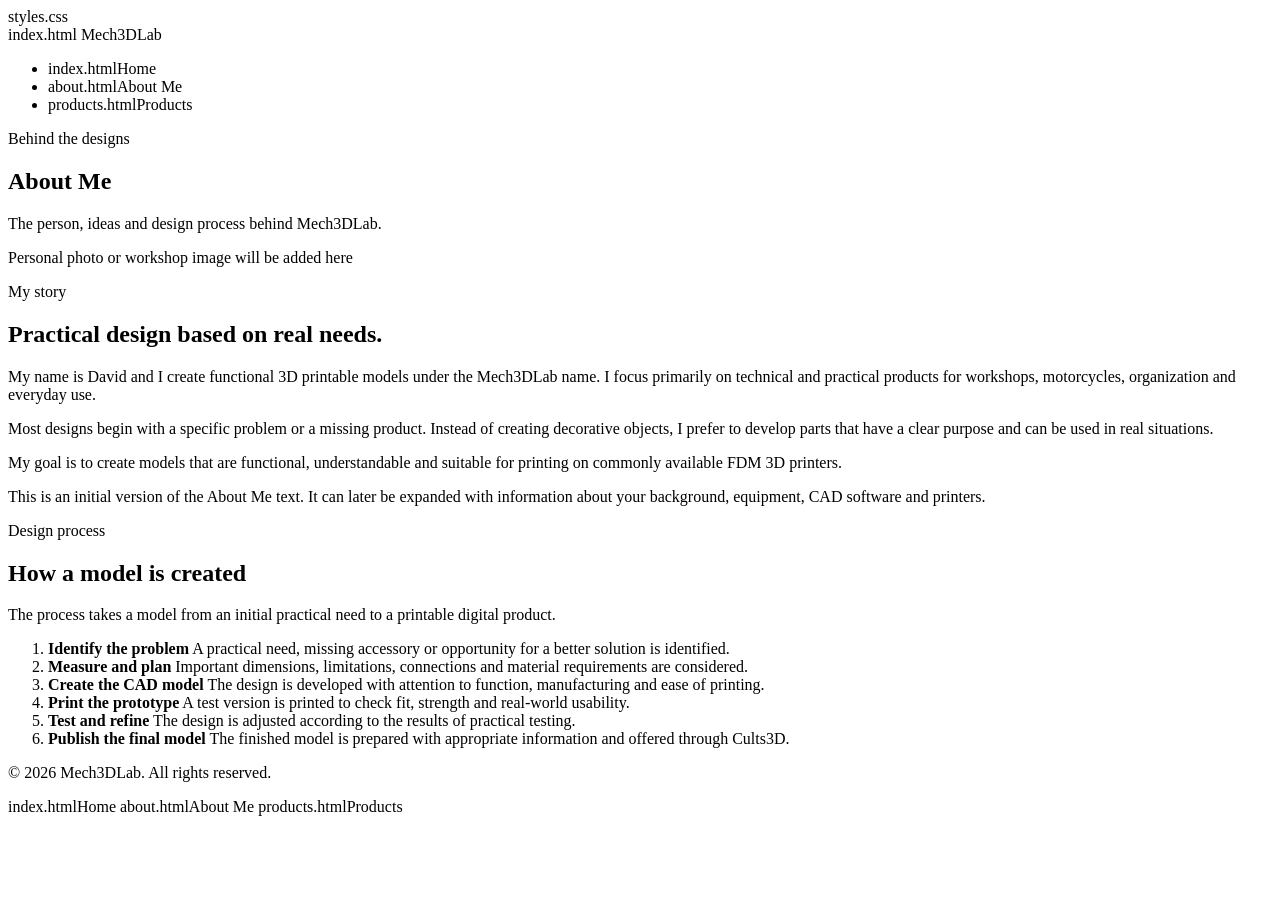
==== about.html @ 051d4169 "Create About Me page" ====
<!DOCTYPE html>
<html lang="en">
<head>
    <meta charset="UTF-8">
    <meta name="viewport" content="width=device-width, initial-scale=1.0">

    <title>About Me | Mech3DLab</title>

    <meta
        name="description"
        content="Learn about Mech3DLab and the process behind its functional 3D printable models."
    >

    styles.css
</head>

<body>

<header class="site-header">
    <nav class="navigation">
        index.html
            Mech<span>3D</span>Lab
        </a>

        <ul class="nav-links">
            <li>index.htmlHome</a></li>
            <li>about.htmlAbout Me</a></li>
            <li>products.htmlProducts</a></li>
        </ul>
    </nav>
</header>

<main>

    <section class="page-hero">
        <div class="page-hero-content">
            <p class="eyebrow">Behind the designs</p>
            <h1>About Me</h1>

            <p class="hero-text">
                The person, ideas and design process behind Mech3DLab.
            </p>
        </div>
    </section>

    <section class="section">
        <div class="about-layout">

            <div class="profile-placeholder">
                Personal photo or workshop image
                will be added here
            </div>

            <div class="about-text">
                <p class="eyebrow">My story</p>

                <h2>Practical design based on real needs.</h2>

                <p>
                    My name is David and I create functional 3D printable
                    models under the Mech3DLab name. I focus primarily on
                    technical and practical products for workshops,
                    motorcycles, organization and everyday use.
                </p>

                <p>
                    Most designs begin with a specific problem or a missing
                    product. Instead of creating decorative objects, I prefer
                    to develop parts that have a clear purpose and can be used
                    in real situations.
                </p>

                <p>
                    My goal is to create models that are functional,
                    understandable and suitable for printing on commonly
                    available FDM 3D printers.
                </p>

                <div class="notice">
                    This is an initial version of the About Me text.
                    It can later be expanded with information about your
                    background, equipment, CAD software and printers.
                </div>
            </div>

        </div>
    </section>

    <section class="section section-small">
        <div class="section-heading">
            <p class="eyebrow">Design process</p>
            <h2>How a model is created</h2>

            <p>
                The process takes a model from an initial practical need
                to a printable digital product.
            </p>
        </div>

        <ol class="process-list">
            <li>
                <strong>Identify the problem</strong>
                A practical need, missing accessory or opportunity for
                a better solution is identified.
            </li>

            <li>
                <strong>Measure and plan</strong>
                Important dimensions, limitations, connections and
                material requirements are considered.
            </li>

            <li>
                <strong>Create the CAD model</strong>
                The design is developed with attention to function,
                manufacturing and ease of printing.
            </li>

            <li>
                <strong>Print the prototype</strong>
                A test version is printed to check fit, strength and
                real-world usability.
            </li>

            <li>
                <strong>Test and refine</strong>
                The design is adjusted according to the results of
                practical testing.
            </li>

            <li>
                <strong>Publish the final model</strong>
                The finished model is prepared with appropriate
                information and offered through Cults3D.
            </li>
        </ol>
    </section>

</main>

<footer class="site-footer">
    <div class="footer-content">
        <p>© 2026 Mech3DLab. All rights reserved.</p>

        <div class="footer-links">
            index.htmlHome</a>
            about.htmlAbout Me</a>
            products.htmlProducts</a>
        </div>
    </div>
</footer>

</body>
</html>
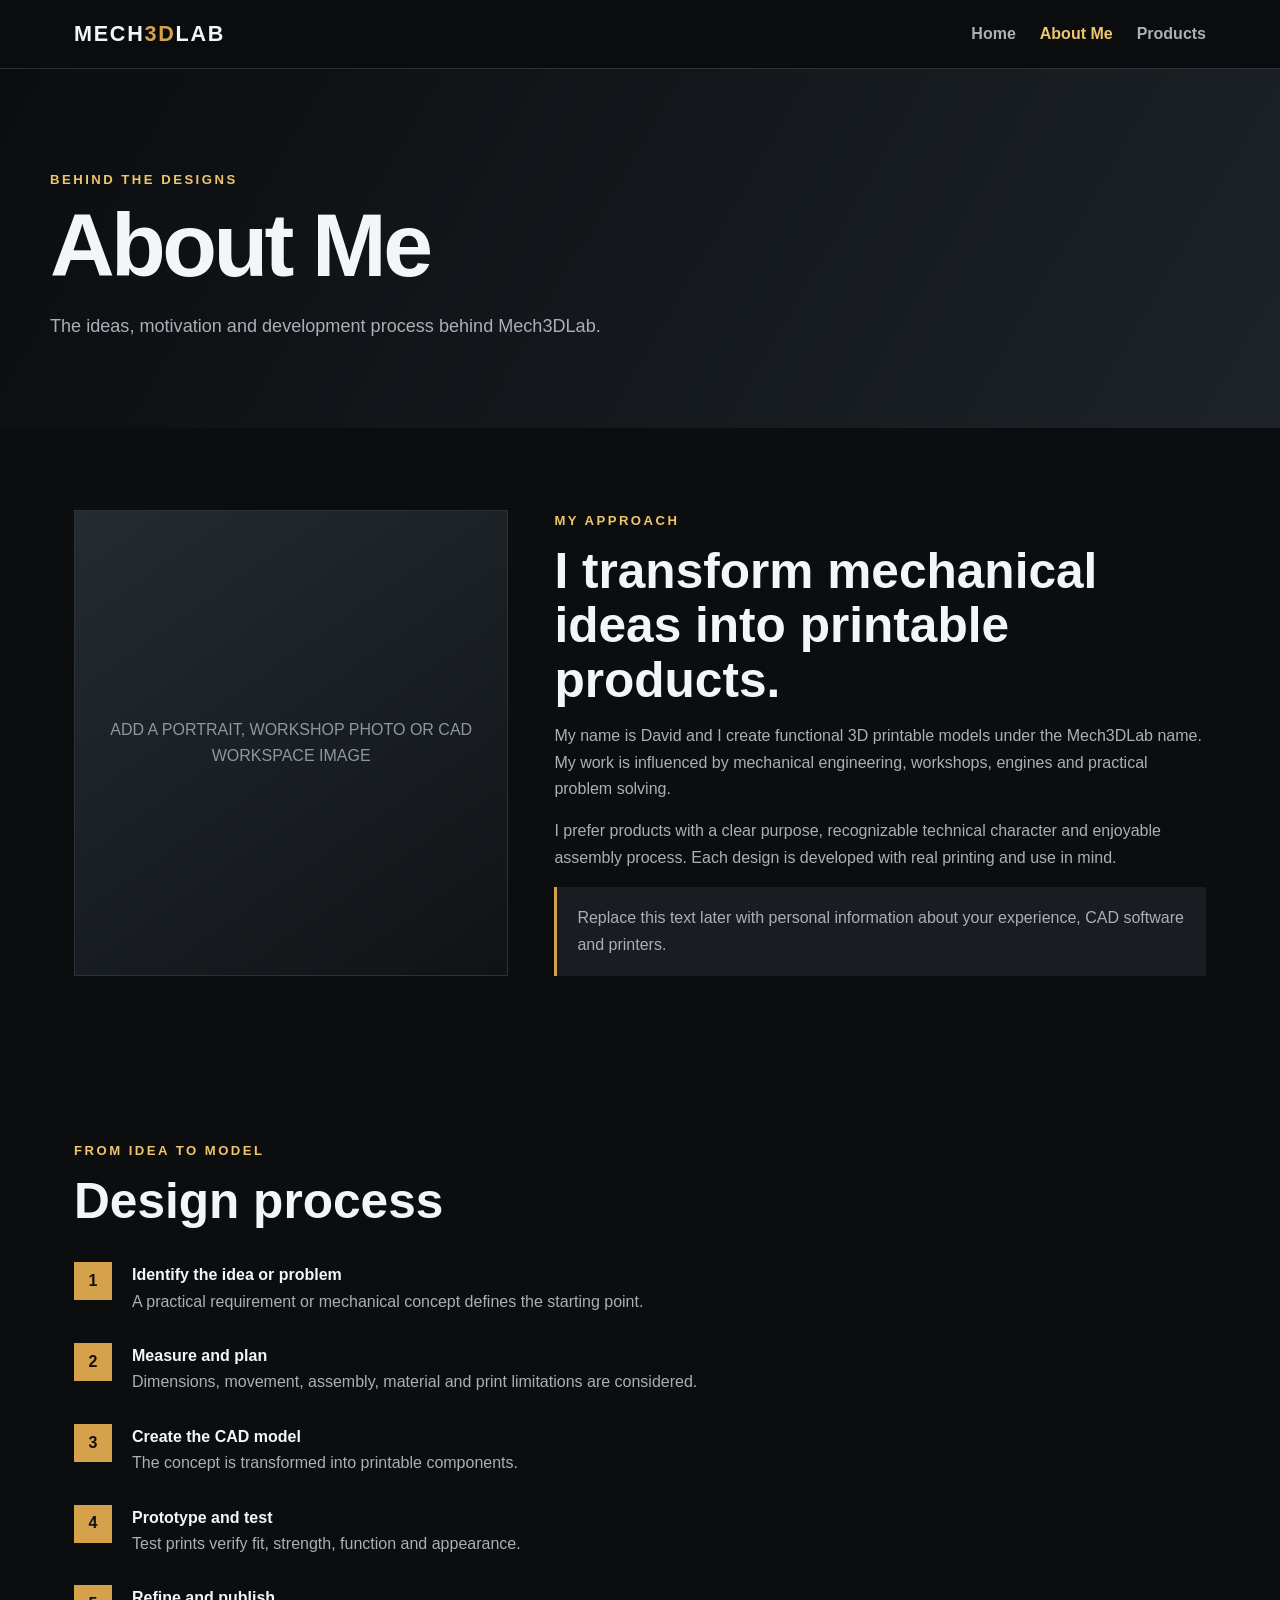
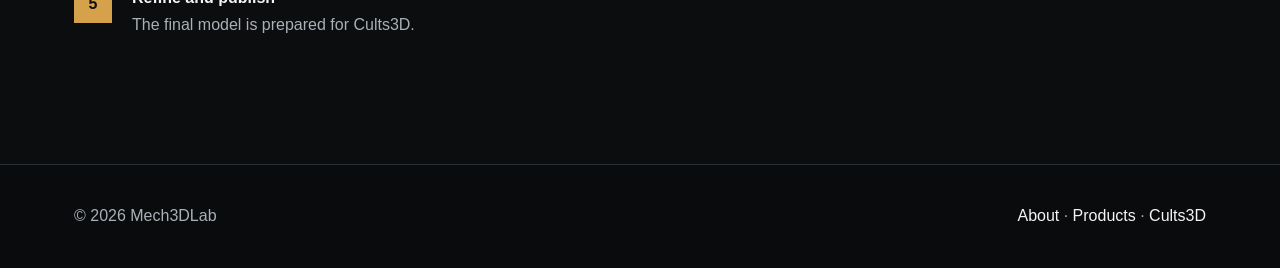
==== commit f738e8ac: "Add files via upload" ====
--- a/about.html
+++ b/about.html
@@ -1,154 +1 @@
-<!DOCTYPE html>
-<html lang="en">
-<head>
-    <meta charset="UTF-8">
-    <meta name="viewport" content="width=device-width, initial-scale=1.0">
-
-    <title>About Me | Mech3DLab</title>
-
-    <meta
-        name="description"
-        content="Learn about Mech3DLab and the process behind its functional 3D printable models."
-    >
-
-    styles.css
-</head>
-
-<body>
-
-<header class="site-header">
-    <nav class="navigation">
-        index.html
-            Mech<span>3D</span>Lab
-        </a>
-
-        <ul class="nav-links">
-            <li>index.htmlHome</a></li>
-            <li>about.htmlAbout Me</a></li>
-            <li>products.htmlProducts</a></li>
-        </ul>
-    </nav>
-</header>
-
-<main>
-
-    <section class="page-hero">
-        <div class="page-hero-content">
-            <p class="eyebrow">Behind the designs</p>
-            <h1>About Me</h1>
-
-            <p class="hero-text">
-                The person, ideas and design process behind Mech3DLab.
-            </p>
-        </div>
-    </section>
-
-    <section class="section">
-        <div class="about-layout">
-
-            <div class="profile-placeholder">
-                Personal photo or workshop image
-                will be added here
-            </div>
-
-            <div class="about-text">
-                <p class="eyebrow">My story</p>
-
-                <h2>Practical design based on real needs.</h2>
-
-                <p>
-                    My name is David and I create functional 3D printable
-                    models under the Mech3DLab name. I focus primarily on
-                    technical and practical products for workshops,
-                    motorcycles, organization and everyday use.
-                </p>
-
-                <p>
-                    Most designs begin with a specific problem or a missing
-                    product. Instead of creating decorative objects, I prefer
-                    to develop parts that have a clear purpose and can be used
-                    in real situations.
-                </p>
-
-                <p>
-                    My goal is to create models that are functional,
-                    understandable and suitable for printing on commonly
-                    available FDM 3D printers.
-                </p>
-
-                <div class="notice">
-                    This is an initial version of the About Me text.
-                    It can later be expanded with information about your
-                    background, equipment, CAD software and printers.
-                </div>
-            </div>
-
-        </div>
-    </section>
-
-    <section class="section section-small">
-        <div class="section-heading">
-            <p class="eyebrow">Design process</p>
-            <h2>How a model is created</h2>
-
-            <p>
-                The process takes a model from an initial practical need
-                to a printable digital product.
-            </p>
-        </div>
-
-        <ol class="process-list">
-            <li>
-                <strong>Identify the problem</strong>
-                A practical need, missing accessory or opportunity for
-                a better solution is identified.
-            </li>
-
-            <li>
-                <strong>Measure and plan</strong>
-                Important dimensions, limitations, connections and
-                material requirements are considered.
-            </li>
-
-            <li>
-                <strong>Create the CAD model</strong>
-                The design is developed with attention to function,
-                manufacturing and ease of printing.
-            </li>
-
-            <li>
-                <strong>Print the prototype</strong>
-                A test version is printed to check fit, strength and
-                real-world usability.
-            </li>
-
-            <li>
-                <strong>Test and refine</strong>
-                The design is adjusted according to the results of
-                practical testing.
-            </li>
-
-            <li>
-                <strong>Publish the final model</strong>
-                The finished model is prepared with appropriate
-                information and offered through Cults3D.
-            </li>
-        </ol>
-    </section>
-
-</main>
-
-<footer class="site-footer">
-    <div class="footer-content">
-        <p>© 2026 Mech3DLab. All rights reserved.</p>
-
-        <div class="footer-links">
-            index.htmlHome</a>
-            about.htmlAbout Me</a>
-            products.htmlProducts</a>
-        </div>
-    </div>
-</footer>
-
-</body>
-</html>
+<!DOCTYPE html><html lang="en"><head><meta charset="UTF-8"><meta name="viewport" content="width=device-width,initial-scale=1"><title>About Me | Mech3DLab</title><meta name="description" content="About Mech3DLab."><link rel="stylesheet" href="styles.css"></head><body><header class="site-header"><nav class="nav"><a class="brand" href="index.html">MECH<span>3D</span>LAB</a><ul class="nav-links"><li><a  href="index.html">Home</a></li><li><a class="active" href="about.html">About Me</a></li><li><a  href="products.html">Products</a></li></ul></nav></header><main><section class="page-hero"><div><p class="eyebrow">Behind the designs</p><h1>About Me</h1><p class="lead">The ideas, motivation and development process behind Mech3DLab.</p></div></section><section class="section"><div class="about"><div class="portrait">ADD A PORTRAIT, WORKSHOP PHOTO OR CAD WORKSPACE IMAGE</div><div><p class="eyebrow">My approach</p><h2>I transform mechanical ideas into printable products.</h2><p class="muted">My name is David and I create functional 3D printable models under the Mech3DLab name. My work is influenced by mechanical engineering, workshops, engines and practical problem solving.</p><p class="muted">I prefer products with a clear purpose, recognizable technical character and enjoyable assembly process. Each design is developed with real printing and use in mind.</p><div class="notice">Replace this text later with personal information about your experience, CAD software and printers.</div></div></div></section><section class="section"><div class="section-head"><p class="eyebrow">From idea to model</p><h2>Design process</h2></div><ol class="steps"><li><strong>Identify the idea or problem</strong><br><span class="muted">A practical requirement or mechanical concept defines the starting point.</span></li><li><strong>Measure and plan</strong><br><span class="muted">Dimensions, movement, assembly, material and print limitations are considered.</span></li><li><strong>Create the CAD model</strong><br><span class="muted">The concept is transformed into printable components.</span></li><li><strong>Prototype and test</strong><br><span class="muted">Test prints verify fit, strength, function and appearance.</span></li><li><strong>Refine and publish</strong><br><span class="muted">The final model is prepared for Cults3D.</span></li></ol></section></main><footer class="site-footer"><div class="footer"><span>© 2026 Mech3DLab</span><div><a href="about.html">About</a> · <a href="products.html">Products</a> · <a href="https://cults3d.com/en/users/HushWall/3d-models" target="_blank" rel="noopener">Cults3D</a></div></div></footer></body></html>
--- a/styles.css
+++ b/styles.css
@@ -0,0 +1 @@
+:root{--bg:#0b0d0f;--panel:#14181c;--panel2:#1b2025;--text:#f3f5f7;--muted:#a9b0b7;--line:#2a3138;--accent:#d5a14a;--accent2:#f0c56c;--max:1180px}*{box-sizing:border-box}html{scroll-behavior:smooth}body{margin:0;font-family:Arial,Helvetica,sans-serif;background:var(--bg);color:var(--text);line-height:1.65}a{color:inherit}.site-header{position:sticky;top:0;z-index:20;background:rgba(11,13,15,.94);border-bottom:1px solid var(--line)}.nav{max-width:var(--max);margin:auto;padding:16px 24px;display:flex;align-items:center;justify-content:space-between;gap:24px}.brand{font-size:1.35rem;font-weight:900;letter-spacing:.08em;text-decoration:none}.brand span{color:var(--accent)}.nav-links{display:flex;gap:24px;list-style:none;margin:0;padding:0}.nav-links a{text-decoration:none;color:var(--muted);font-weight:700}.nav-links a:hover,.nav-links a.active{color:var(--accent2)}.hero{min-height:72vh;display:grid;align-items:center;padding:88px 24px;background:radial-gradient(circle at 78% 35%,rgba(213,161,74,.18),transparent 24%),linear-gradient(120deg,#090b0d 20%,#171c21 100%)}.hero-inner{max-width:var(--max);width:100%;margin:auto;display:grid;grid-template-columns:1.2fr .8fr;gap:52px;align-items:center}.eyebrow{margin:0 0 12px;color:var(--accent2);font-size:.82rem;font-weight:900;letter-spacing:.19em;text-transform:uppercase}.hero h1,.page-hero h1{margin:0 0 22px;font-size:clamp(2.8rem,7vw,5.8rem);line-height:.98;letter-spacing:-.04em}.lead{max-width:720px;color:var(--muted);font-size:1.13rem}.actions{display:flex;flex-wrap:wrap;gap:12px;margin-top:30px}.btn{display:inline-block;padding:12px 20px;border-radius:4px;background:var(--accent);color:#111;text-decoration:none;font-weight:900}.btn:hover{background:var(--accent2)}.btn-outline{background:transparent;color:var(--text);border:1px solid #59616a}.hero-art{min-height:420px;border:1px solid var(--line);background:linear-gradient(145deg,#20262c,#0e1114);display:grid;place-items:center;position:relative;overflow:hidden;padding:30px;text-align:center;color:#d9dde1}.section{max-width:var(--max);margin:auto;padding:82px 24px}.section-head{max-width:760px;margin-bottom:34px}.section h2{margin:0 0 12px;font-size:clamp(2rem,4vw,3.1rem);line-height:1.1}.muted{color:var(--muted)}.grid{display:grid;gap:22px}.grid-2{grid-template-columns:repeat(2,minmax(0,1fr))}.grid-3{grid-template-columns:repeat(3,minmax(0,1fr))}.card{border:1px solid var(--line);background:var(--panel);overflow:hidden}.card-media{aspect-ratio:4/3;background:linear-gradient(145deg,#252c32,#101316);display:grid;place-items:center;color:#8f979f;text-align:center;padding:24px}.card-media img{width:100%;height:100%;object-fit:cover}.card-body{padding:24px}.card h3{margin:0 0 8px;font-size:1.34rem}.tag{display:inline-block;margin-bottom:14px;color:var(--accent2);font-size:.76rem;font-weight:900;letter-spacing:.13em;text-transform:uppercase}.text-link{color:var(--accent2);font-weight:900;text-decoration:none}.category{min-height:260px;padding:30px;border:1px solid var(--line);background:linear-gradient(145deg,var(--panel2),#101316);text-decoration:none;display:flex;flex-direction:column;justify-content:flex-end}.category:hover{border-color:var(--accent)}.category small{color:var(--accent2);font-weight:900;letter-spacing:.14em}.category h3{margin:12px 0 6px;font-size:1.55rem}.page-hero{padding:100px 24px 68px;background:linear-gradient(120deg,#0b0d0f,#1d2329)}.page-hero>div{max-width:var(--max);margin:auto}.about{display:grid;grid-template-columns:.8fr 1.2fr;gap:46px}.portrait{min-height:420px;border:1px solid var(--line);background:linear-gradient(145deg,#242b31,#101316);display:grid;place-items:center;color:#8f979f;text-align:center;padding:30px}.steps{counter-reset:step;list-style:none;padding:0}.steps li{position:relative;padding:0 0 28px 58px}.steps li:before{counter-increment:step;content:counter(step);position:absolute;left:0;top:0;width:38px;height:38px;display:grid;place-items:center;background:var(--accent);color:#111;font-weight:900}.site-footer{border-top:1px solid var(--line);background:#090b0d}.footer{max-width:var(--max);margin:auto;padding:38px 24px;display:flex;justify-content:space-between;gap:24px;color:var(--muted)}.footer a{color:var(--text);text-decoration:none}.notice{padding:18px 20px;border-left:3px solid var(--accent);background:#191d21;color:var(--muted)}@media(max-width:820px){.hero-inner,.about,.grid-2,.grid-3{grid-template-columns:1fr}.hero-art{min-height:300px}.nav{flex-direction:column}.nav-links{gap:16px}.footer{flex-direction:column}}
